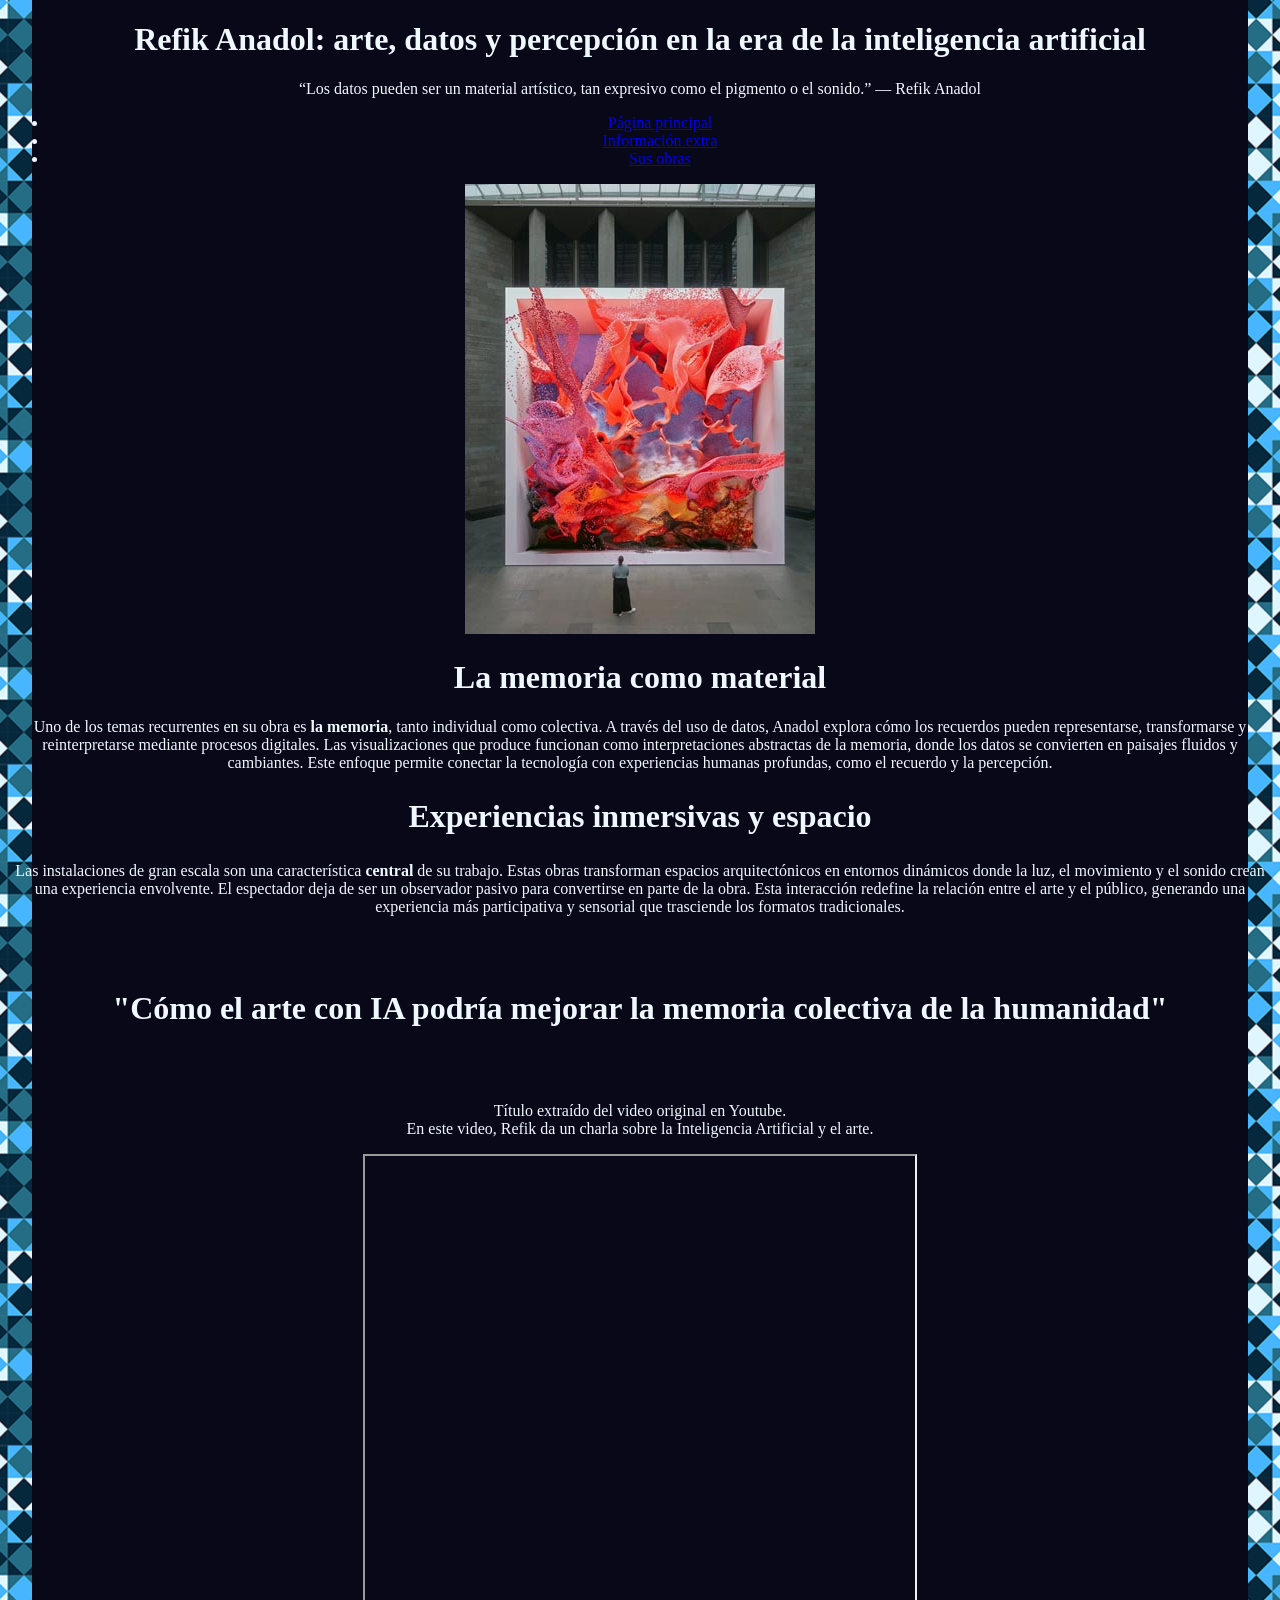
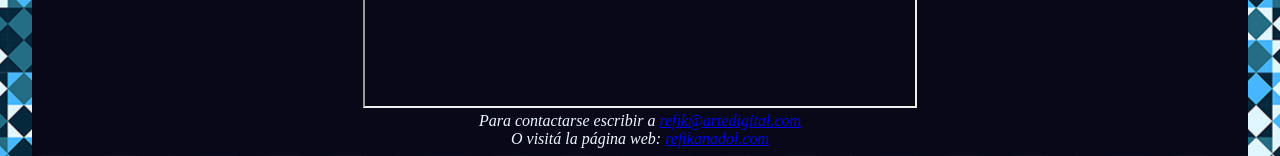
==== pagina/info.html @ b9374fc4 "Agregando contenido Terminando de crear el sitio web :)" ====
<!DOCTYPE html>
<html lang="es">
<head>
    <meta charset="UTF-8">
    <title>Refik Anadol - Información del artista</title>
    <link href="css/estilos.css" rel="stylesheet">
</head>
<body>
    <header>
        <h1 class="titulo">Refik Anadol: arte, datos y percepción en la era de la inteligencia artificial</h1>
        <p>“Los datos pueden ser un material artístico, tan expresivo como el pigmento o el sonido.” — Refik Anadol</p>
    </header>
    <nav>
        <ul>
            <li><a href="index.html">Página principal</a></li>
            <li><a href="info.html">Información extra</a></li>
            <li><a href="obras.html">Sus obras</a></li>
        </ul>
    </nav>
    <img src="img/anadol-4.jpg" alt="Imagen de una de sus instalaciones">
    <main>
       <h1 class="titulo">La memoria como material</h1>
        <p>Uno de los temas recurrentes en su obra es <strong>la memoria</strong>, tanto individual como colectiva. A través del uso de datos, Anadol explora cómo los recuerdos pueden representarse, transformarse y reinterpretarse mediante procesos digitales. Las visualizaciones que produce funcionan como interpretaciones abstractas de la memoria, donde los datos se convierten en paisajes fluidos y cambiantes. Este enfoque permite conectar la tecnología con experiencias humanas profundas, como el recuerdo y la percepción.</p>
        <h2 class="titulo">Experiencias inmersivas y espacio</h2>
        <p>Las instalaciones de gran escala son una característica <strong>central</strong> de su trabajo. Estas obras transforman espacios arquitectónicos en entornos dinámicos donde la luz, el movimiento y el sonido crean una experiencia envolvente. El espectador deja de ser un observador pasivo para convertirse en parte de la obra. Esta interacción redefine la relación entre el arte y el público, generando una experiencia más participativa y sensorial que trasciende los formatos tradicionales.</p>
        <section>
            <article>
            <h6 class="titulo">"Cómo el arte con IA podría mejorar la memoria colectiva de la humanidad"</h6>
            <p>Título extraído del video original en Youtube. <br> En este video, Refik da un charla sobre la Inteligencia Artificial y el arte.</p>
            <iframe src="https://youtu.be/iz7diOuaTos" frameborder="500" width="550" height="550"></iframe>
            </article>
        </section>
    </main>
    <footer>
         <address>
            Para contactarse escribir a <a href="mailto:refik@artedigital.com">refik@artedigital.com</a>
            <br>
            O visitá la página web: <a href="https://refikanadol.com/">refikanadol.com</a>
        </address>
    </footer>
</body>
</html>
---- pagina/css/estilos.css ----
/*Font para los titulos: https://fonts.google.com/specimen/Lato*/
@import url(https://fonts.google.com/specimen/Lato);
body {
    /*Fondo*/
background-image: linear-gradient(rgb(8, 8, 24) , rgb(8, 8, 24)), url(../img/fondo.png);
background-repeat: no-repeat, repeat;
background-size: 95% 100%, auto;
background-position: center, center;
/*Texto;*/
color: aliceblue;
text-align: center;

font-family: 'lato', 'Times New Roman', Times, serif;
.titulo {font-size: 200%} ;
}
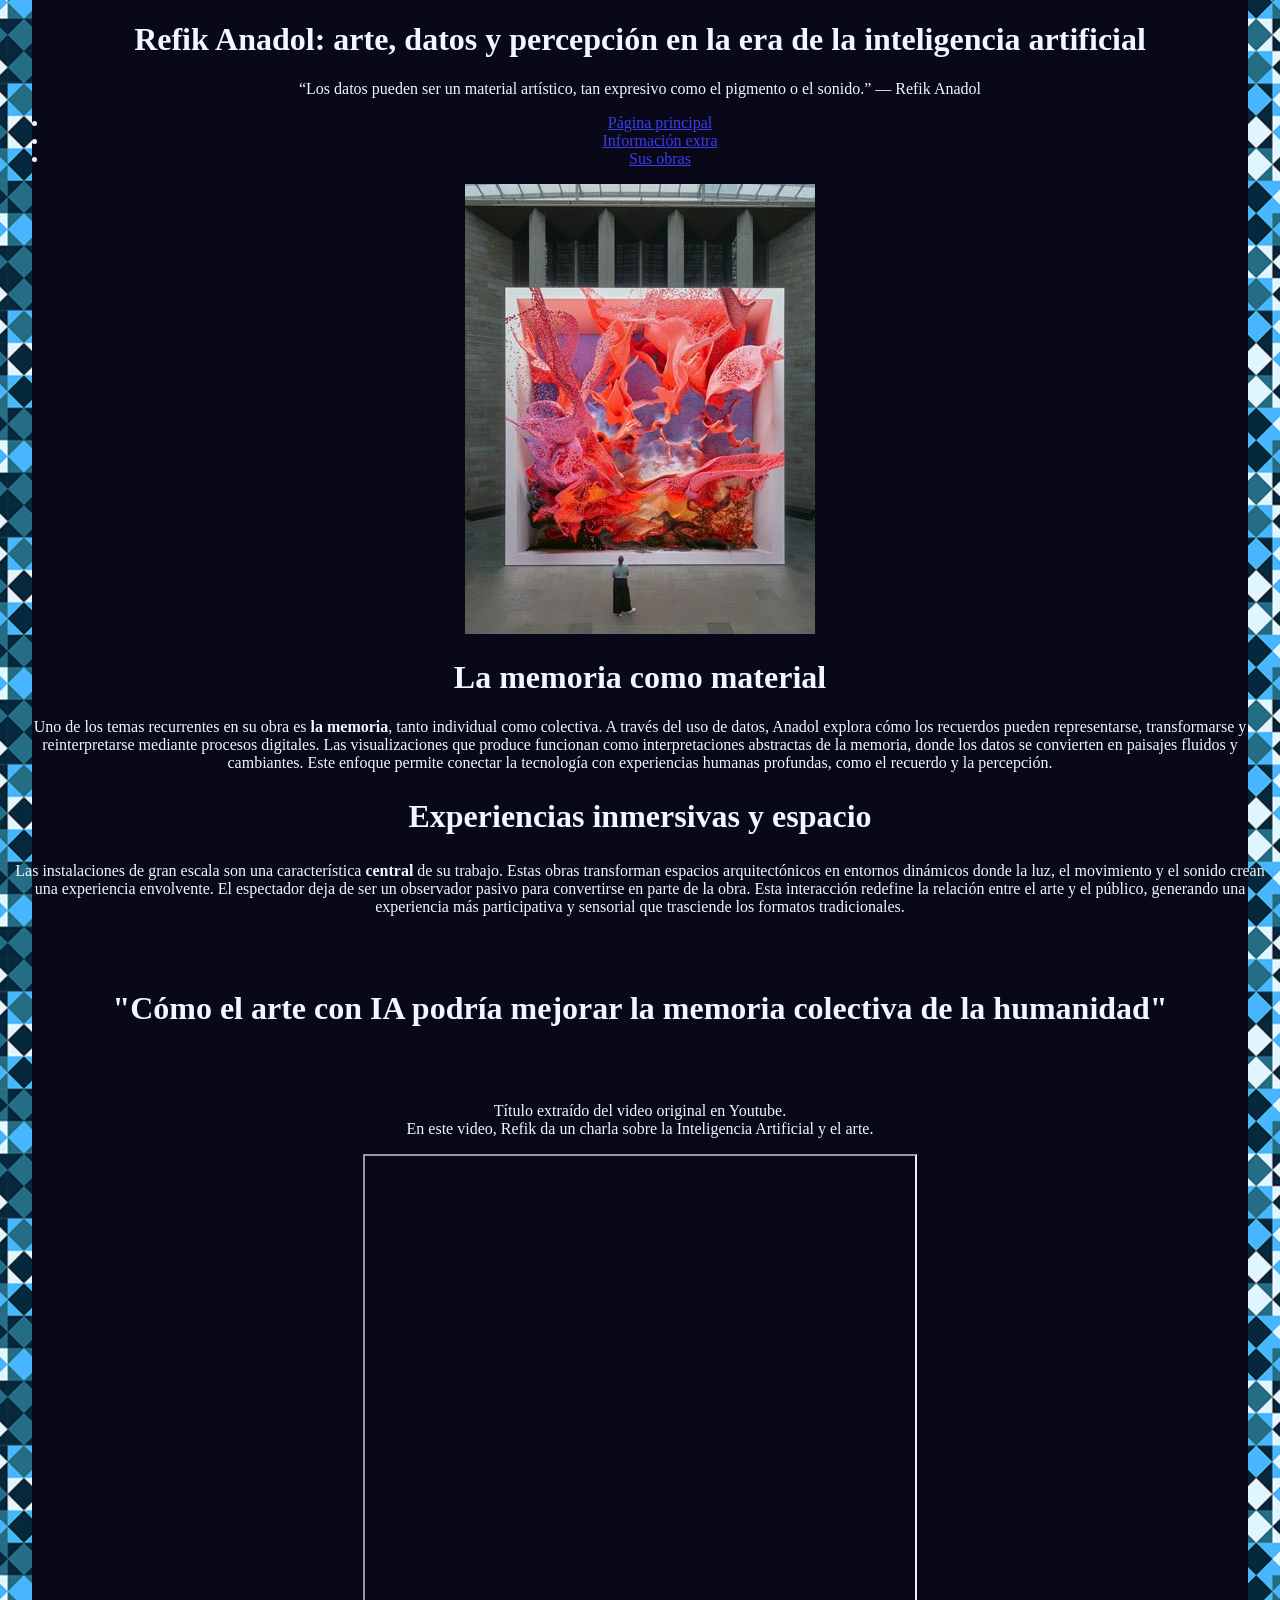
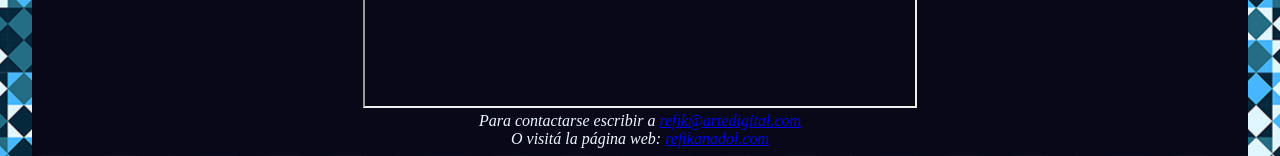
==== commit 948fbecf: "Guardando cambios guardando cambios del CSS" ====
--- a/pagina/info.html
+++ b/pagina/info.html
@@ -10,11 +10,11 @@
         <h1 class="titulo">Refik Anadol: arte, datos y percepción en la era de la inteligencia artificial</h1>
         <p>“Los datos pueden ser un material artístico, tan expresivo como el pigmento o el sonido.” — Refik Anadol</p>
     </header>
-    <nav>
+    <nav class="navegador">
         <ul>
-            <li><a href="index.html">Página principal</a></li>
-            <li><a href="info.html">Información extra</a></li>
-            <li><a href="obras.html">Sus obras</a></li>
+             <li><a href="index.html", class="link">Página principal</a></li>
+            <li><a href="info.html" class="link">Información extra</a></li>
+            <li><a href="obras.html" class="link">Sus obras</a></li>
         </ul>
     </nav>
     <img src="img/anadol-4.jpg" alt="Imagen de una de sus instalaciones">
--- a/pagina/css/estilos.css
+++ b/pagina/css/estilos.css
@@ -1,4 +1,3 @@
-/*Font para los titulos: https://fonts.google.com/specimen/Lato*/
 @import url(https://fonts.google.com/specimen/Lato);
 body {
     /*Fondo*/
@@ -9,7 +8,9 @@
 /*Texto;*/
 color: aliceblue;
 text-align: center;
-
 font-family: 'lato', 'Times New Roman', Times, serif;
-.titulo {font-size: 200%} ;
+.titulo {font-size: 200%};
+.navegador {display: inline};
+.link {color: rgb(60, 60, 238)};
+.link:hover {color: };
 }
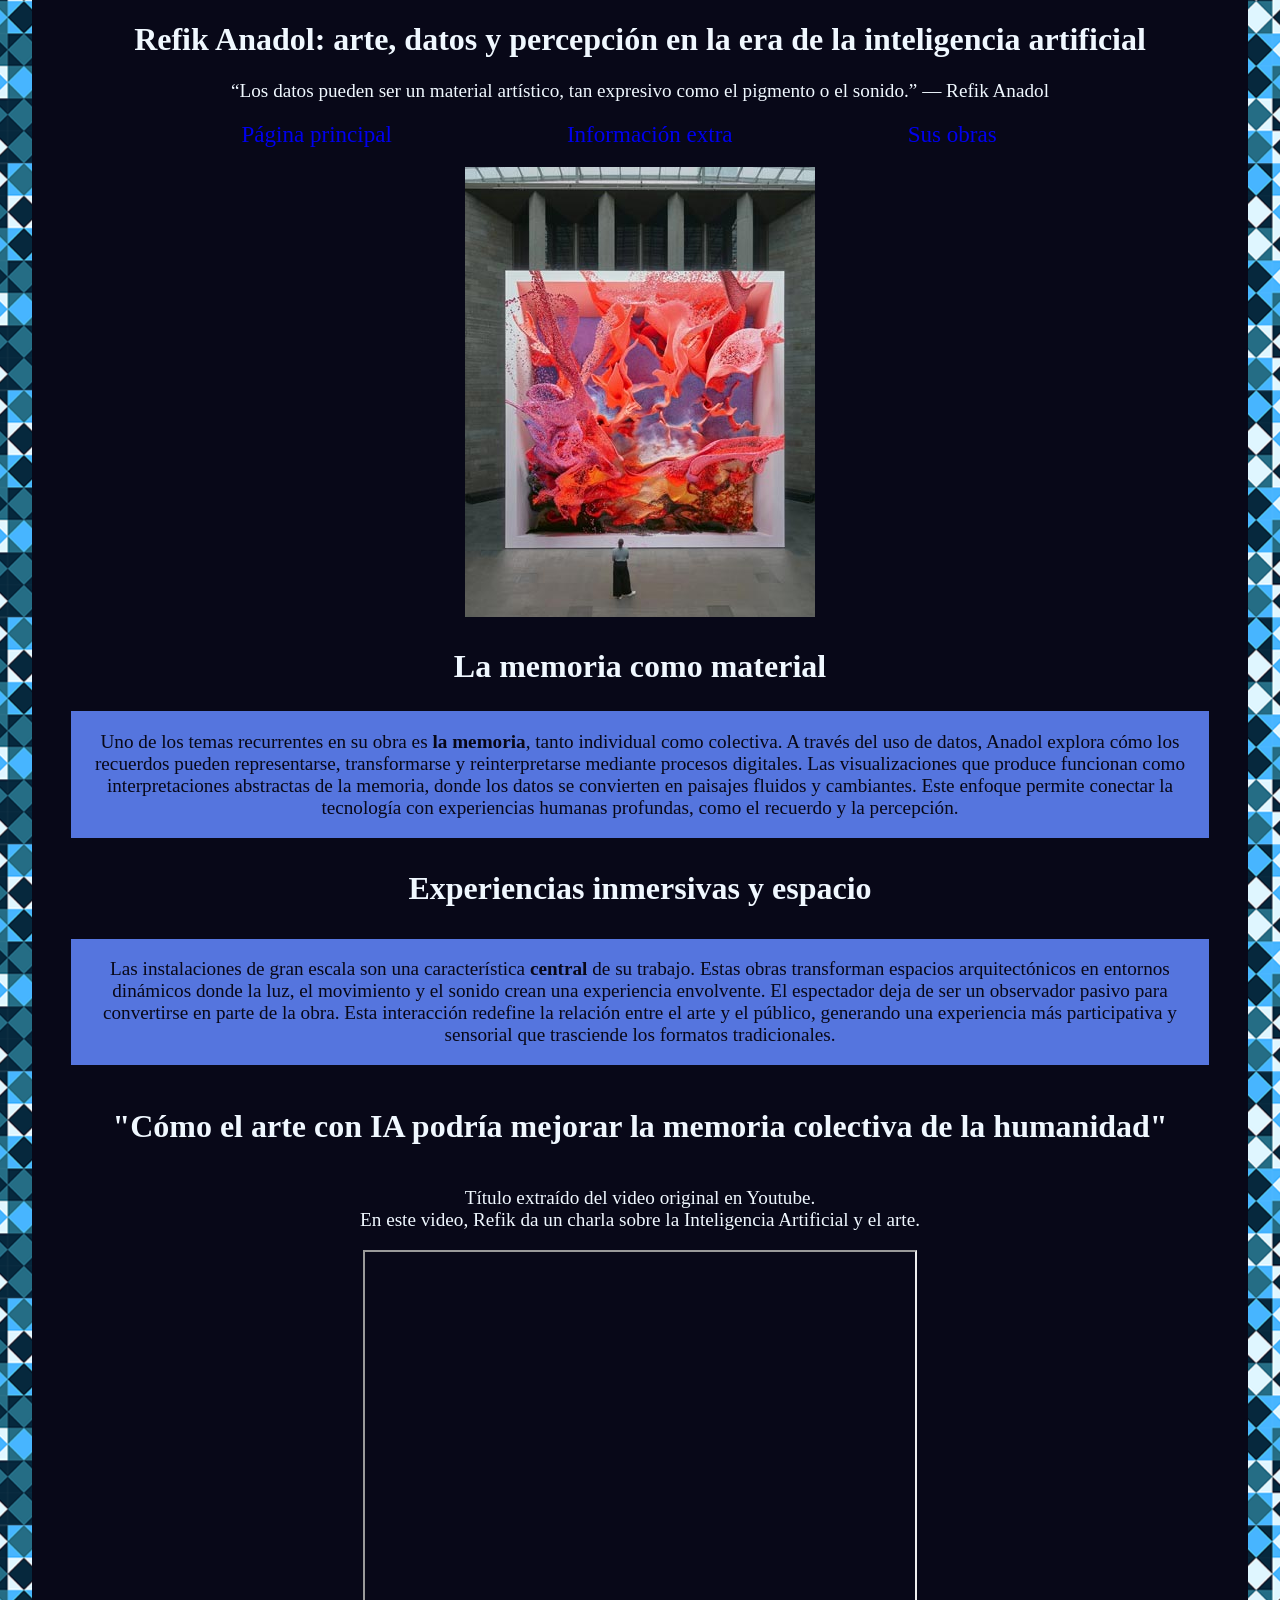
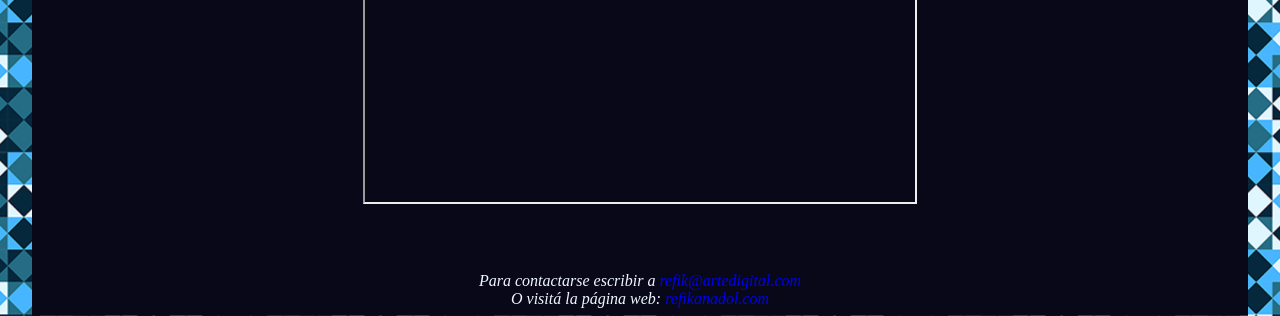
==== commit f458e380: "Agregando cambios ligeros" ====
--- a/pagina/info.html
+++ b/pagina/info.html
@@ -7,27 +7,31 @@
 </head>
 <body>
     <header>
-        <h1 class="titulo">Refik Anadol: arte, datos y percepción en la era de la inteligencia artificial</h1>
+        <h1>Refik Anadol: arte, datos y percepción en la era de la inteligencia artificial</h1>
         <p>“Los datos pueden ser un material artístico, tan expresivo como el pigmento o el sonido.” — Refik Anadol</p>
-    </header>
-    <nav class="navegador">
+        <nav>
         <ul>
-             <li><a href="index.html", class="link">Página principal</a></li>
-            <li><a href="info.html" class="link">Información extra</a></li>
-            <li><a href="obras.html" class="link">Sus obras</a></li>
+            <li><a href="index.html">Página principal</a></li>
+            <li><a href="info.html">Información extra</a></li>
+            <li><a href="obras.html">Sus obras</a></li>
         </ul>
     </nav>
+    </header>
     <img src="img/anadol-4.jpg" alt="Imagen de una de sus instalaciones">
     <main>
-       <h1 class="titulo">La memoria como material</h1>
-        <p>Uno de los temas recurrentes en su obra es <strong>la memoria</strong>, tanto individual como colectiva. A través del uso de datos, Anadol explora cómo los recuerdos pueden representarse, transformarse y reinterpretarse mediante procesos digitales. Las visualizaciones que produce funcionan como interpretaciones abstractas de la memoria, donde los datos se convierten en paisajes fluidos y cambiantes. Este enfoque permite conectar la tecnología con experiencias humanas profundas, como el recuerdo y la percepción.</p>
-        <h2 class="titulo">Experiencias inmersivas y espacio</h2>
-        <p>Las instalaciones de gran escala son una característica <strong>central</strong> de su trabajo. Estas obras transforman espacios arquitectónicos en entornos dinámicos donde la luz, el movimiento y el sonido crean una experiencia envolvente. El espectador deja de ser un observador pasivo para convertirse en parte de la obra. Esta interacción redefine la relación entre el arte y el público, generando una experiencia más participativa y sensorial que trasciende los formatos tradicionales.</p>
+       <h2>La memoria como material</h2>
+       <div> 
+       <p>Uno de los temas recurrentes en su obra es <strong>la memoria</strong>, tanto individual como colectiva. A través del uso de datos, Anadol explora cómo los recuerdos pueden representarse, transformarse y reinterpretarse mediante procesos digitales. Las visualizaciones que produce funcionan como interpretaciones abstractas de la memoria, donde los datos se convierten en paisajes fluidos y cambiantes. Este enfoque permite conectar la tecnología con experiencias humanas profundas, como el recuerdo y la percepción.</p>
+       </div>
+       <h3>Experiencias inmersivas y espacio</h3>
+       <div>
+       <p>Las instalaciones de gran escala son una característica <strong>central</strong> de su trabajo. Estas obras transforman espacios arquitectónicos en entornos dinámicos donde la luz, el movimiento y el sonido crean una experiencia envolvente. El espectador deja de ser un observador pasivo para convertirse en parte de la obra. Esta interacción redefine la relación entre el arte y el público, generando una experiencia más participativa y sensorial que trasciende los formatos tradicionales.</p>
+       </div>
         <section>
+            <h4>"Cómo el arte con IA podría mejorar la memoria colectiva de la humanidad"</h4>
+            <p>Título extraído del video original en Youtube. <br> En este video, Refik da un charla sobre la Inteligencia Artificial y el arte.</p>
             <article>
-            <h6 class="titulo">"Cómo el arte con IA podría mejorar la memoria colectiva de la humanidad"</h6>
-            <p>Título extraído del video original en Youtube. <br> En este video, Refik da un charla sobre la Inteligencia Artificial y el arte.</p>
-            <iframe src="https://youtu.be/iz7diOuaTos" frameborder="500" width="550" height="550"></iframe>
+            <iframe src="https://youtu.be/iz7diOuaTos" width="550" height="550"></iframe>
             </article>
         </section>
     </main>
--- a/pagina/css/estilos.css
+++ b/pagina/css/estilos.css
@@ -5,12 +5,63 @@
 background-repeat: no-repeat, repeat;
 background-size: 95% 100%, auto;
 background-position: center, center;
+
+/*Imagen*/
+#img {
+    margin-top: 5%;
+};
+/*Epígrafe*/
+#epigrafe {
+    margin-top: 0%;
+};
 /*Texto;*/
 color: aliceblue;
 text-align: center;
-font-family: 'lato', 'Times New Roman', Times, serif;
-.titulo {font-size: 200%};
-.navegador {display: inline};
-.link {color: rgb(60, 60, 238)};
-.link:hover {color: };
-}+font-family:'Times New Roman', Times, serif;
+h1, h2, h3, h4, h5, h6 {
+    font-size: 200%; 
+    font-family: 'Lato';
+};
+p , li {
+    font-size: 120%;
+};
+div {
+    margin-left: 5%;
+    width: 90%;
+    box-sizing: border-box;
+    display: flex;
+    justify-content: center;
+    align-items: center;
+    background-color: rgba(91, 125, 236, 0.932);
+    color: rgb(8, 8, 24);
+};
+
+/*Lista*/
+#obras {
+    margin: 0%;
+    padding: 0%;
+};
+
+/*Navegador*/
+nav {
+    font-size: 120%;
+    margin-left: 7%;
+};
+nav  li{
+    list-style: inside;
+    margin-right: 15%;
+    display: inline-block;
+    color: aliceblue;
+};
+a {
+    text-decoration: none;
+};
+a:visited {
+    color: cornflowerblue;
+    text-decoration: none;
+};
+/*Footer*/
+footer {
+    margin-top: 5%;
+};
+};
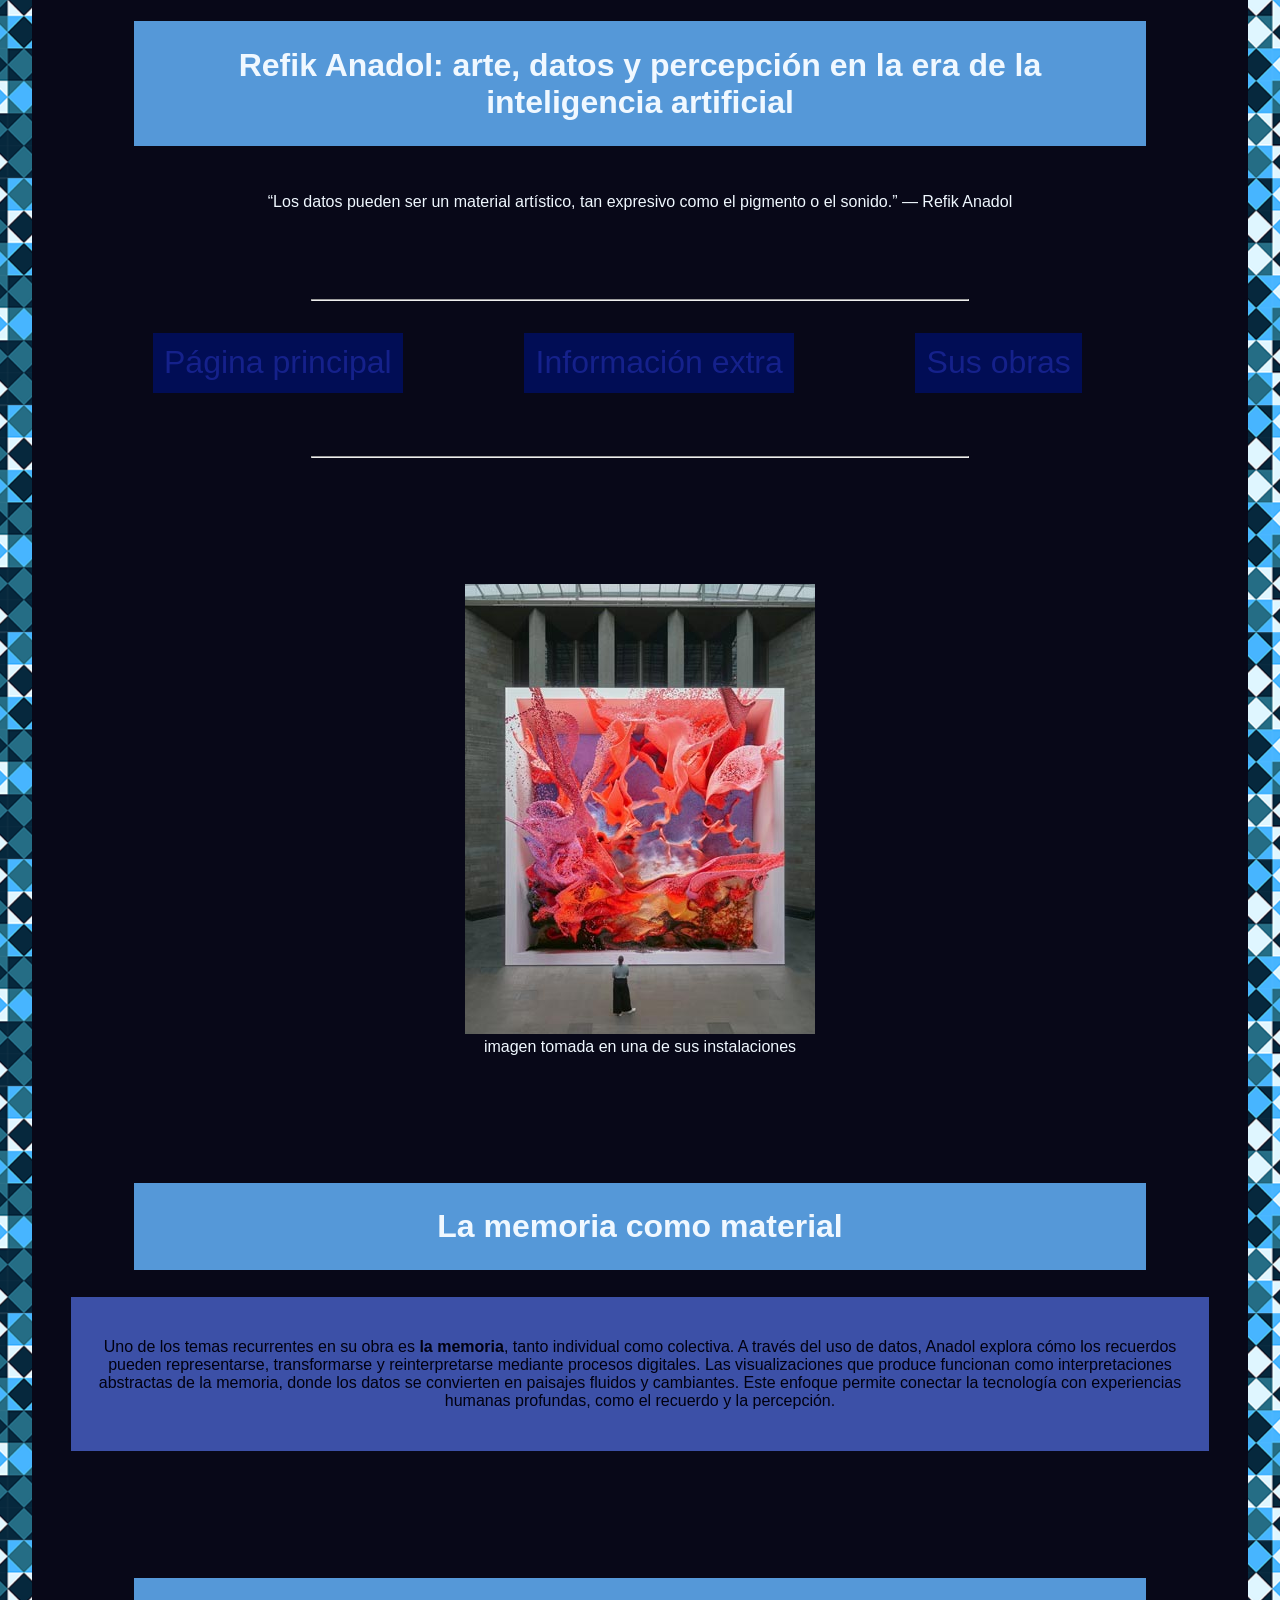
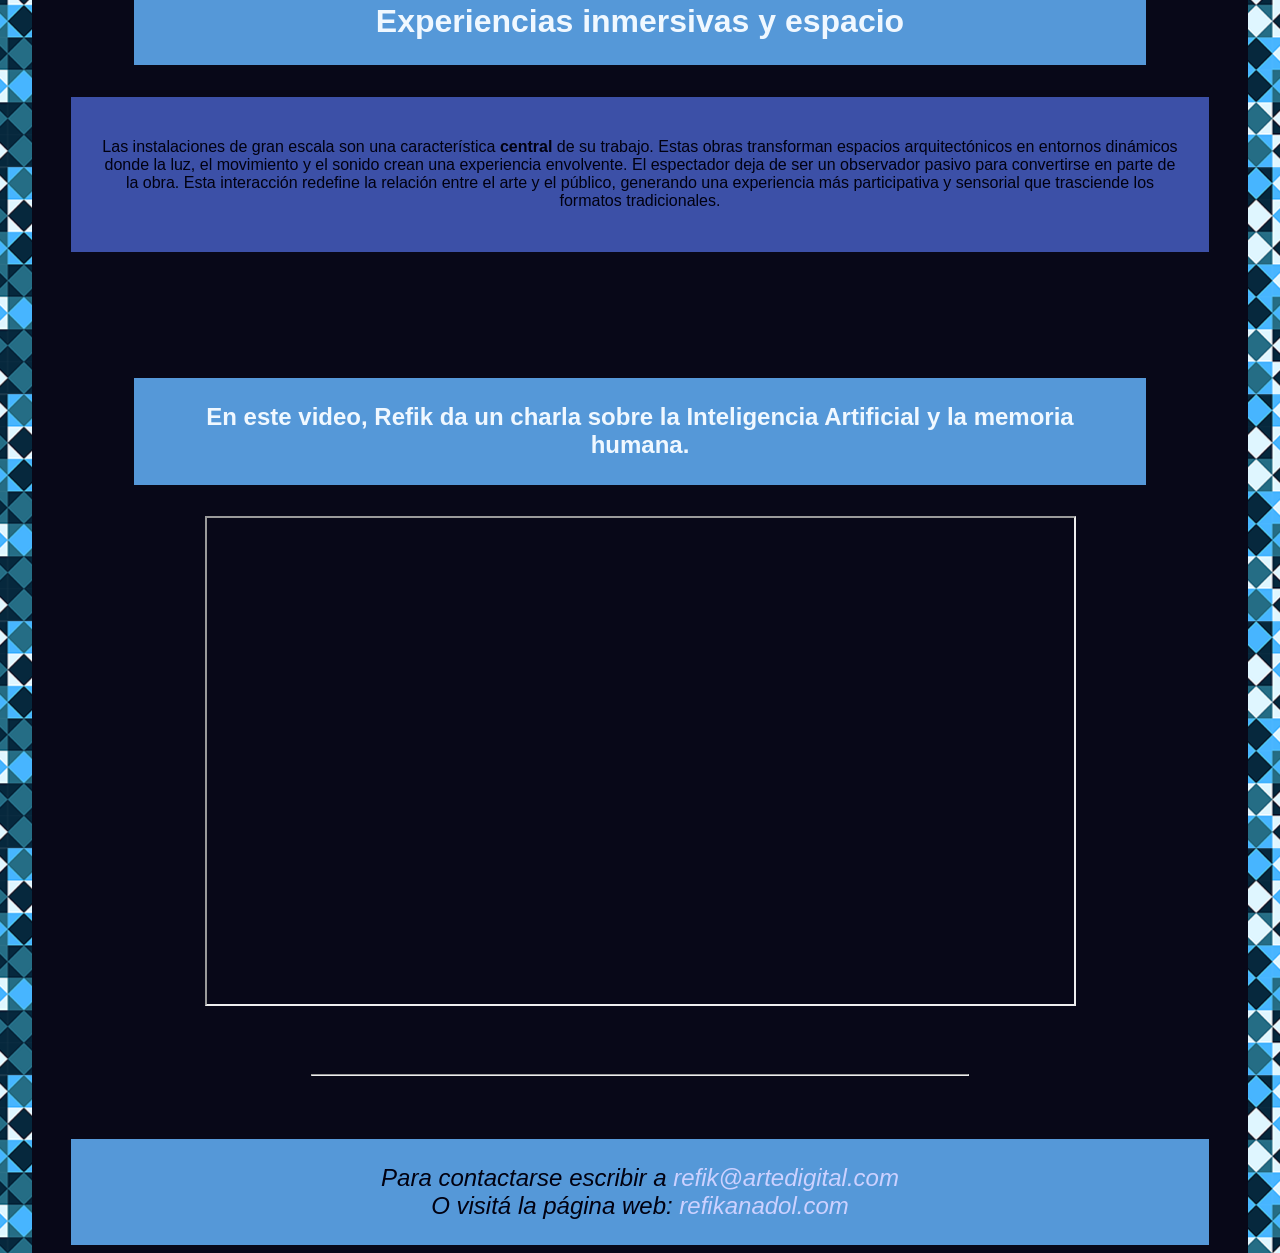
==== commit 22bda504: "Añadiendo cambios finales" ====
--- a/pagina/info.html
+++ b/pagina/info.html
@@ -7,34 +7,41 @@
 </head>
 <body>
     <header>
-        <h1>Refik Anadol: arte, datos y percepción en la era de la inteligencia artificial</h1>
-        <p>“Los datos pueden ser un material artístico, tan expresivo como el pigmento o el sonido.” — Refik Anadol</p>
-        <nav>
+       <h1>Refik Anadol: arte, datos y percepción en la era de la inteligencia artificial</h1>
+        <p id="cita">“Los datos pueden ser un material artístico, tan expresivo como el pigmento o el sonido.” — Refik Anadol</p>
+        <hr>
+    <nav>
         <ul>
             <li><a href="index.html">Página principal</a></li>
             <li><a href="info.html">Información extra</a></li>
             <li><a href="obras.html">Sus obras</a></li>
         </ul>
     </nav>
+        <hr>
     </header>
+    <figure>
     <img src="img/anadol-4.jpg" alt="Imagen de una de sus instalaciones">
+    <figcaption id="epigrafe">imagen tomada en una de sus instalaciones</figcaption>
+    </figure>
     <main>
-       <h2>La memoria como material</h2>
+    <article>
+        <h2>La memoria como material</h2>
        <div> 
        <p>Uno de los temas recurrentes en su obra es <strong>la memoria</strong>, tanto individual como colectiva. A través del uso de datos, Anadol explora cómo los recuerdos pueden representarse, transformarse y reinterpretarse mediante procesos digitales. Las visualizaciones que produce funcionan como interpretaciones abstractas de la memoria, donde los datos se convierten en paisajes fluidos y cambiantes. Este enfoque permite conectar la tecnología con experiencias humanas profundas, como el recuerdo y la percepción.</p>
        </div>
+    </article>
+    <article>
        <h3>Experiencias inmersivas y espacio</h3>
        <div>
        <p>Las instalaciones de gran escala son una característica <strong>central</strong> de su trabajo. Estas obras transforman espacios arquitectónicos en entornos dinámicos donde la luz, el movimiento y el sonido crean una experiencia envolvente. El espectador deja de ser un observador pasivo para convertirse en parte de la obra. Esta interacción redefine la relación entre el arte y el público, generando una experiencia más participativa y sensorial que trasciende los formatos tradicionales.</p>
        </div>
+    </article>
         <section>
-            <h4>"Cómo el arte con IA podría mejorar la memoria colectiva de la humanidad"</h4>
-            <p>Título extraído del video original en Youtube. <br> En este video, Refik da un charla sobre la Inteligencia Artificial y el arte.</p>
-            <article>
-            <iframe src="https://youtu.be/iz7diOuaTos" width="550" height="550"></iframe>
-            </article>
+            <h4 id="video">En este video, Refik da un charla sobre la Inteligencia Artificial y la memoria humana.</h4>
+            <iframe width="871" height="490" src="https://www.youtube.com/embed/iz7diOuaTos" title="Como la inteligencia artificial puede mejorar la memoria colectiva de la humanidad | Refik Anadol | TED" allow="accelerometer; autoplay; clipboard-write; encrypted-media; gyroscope; picture-in-picture; web-share" referrerpolicy="strict-origin-when-cross-origin" allowfullscreen></iframe>
         </section>
     </main>
+    <hr>
     <footer>
          <address>
             Para contactarse escribir a <a href="mailto:refik@artedigital.com">refik@artedigital.com</a>
--- a/pagina/css/estilos.css
+++ b/pagina/css/estilos.css
@@ -1,67 +1,170 @@
 @import url(https://fonts.google.com/specimen/Lato);
+* {
+    box-sizing: border-box;
+    font-family: 'Lato', sans-serif;
+}
+
+/*Base*/
 body {
-    /*Fondo*/
-background-image: linear-gradient(rgb(8, 8, 24) , rgb(8, 8, 24)), url(../img/fondo.png);
-background-repeat: no-repeat, repeat;
-background-size: 95% 100%, auto;
-background-position: center, center;
+    background-image: linear-gradient(rgb(8, 8, 24), rgb(8, 8, 24)), url(../img/fondo.png);
+    background-repeat: no-repeat, repeat;
+    background-size: 95% 100%, auto;
+    background-position: center, center;
+    color: aliceblue;
+    text-align: center;
+}
 
-/*Imagen*/
-#img {
+/*Líneas*/
+hr {
+    width: 52%;
+    color: aliceblue;
     margin-top: 5%;
-};
-/*Epígrafe*/
-#epigrafe {
+}
+
+/*Títulos*/
+h1 { 
+    font-size: 2rem;   
+    margin-left: 10%;
+    width: 80%;
+    text-align: center;
+    padding: 2%;
+    background-color: rgba(98, 176, 248, 0.86);
+}
+
+h2 , h3 { 
+    font-size: 2rem;
+    margin-top: 10%;    
+    margin-left: 10%;
+    width: 80%;
+    text-align: center;
+    padding: 2%;
+    background-color: rgba(98, 176, 248, 0.86);
+}
+
+h4 , h5 {
+    font-size: 1.5rem;
+    margin-top: 10%;
+    margin-left: 10%;
+    width: 80%;
+    text-align: center;
+    padding: 2%;
+    background-color: rgba(98, 176, 248, 0.86);
+}
+
+/*Imagen y Epígrafe*/
+figure { 
+    margin-top: 10%;
+}
+
+span {
+    display: inline-block;
+    margin-top: 5%;
+    margin-bottom: 5%;
+}
+
+.epigrafe { 
     margin-top: 0%;
-};
-/*Texto;*/
-color: aliceblue;
-text-align: center;
-font-family:'Times New Roman', Times, serif;
-h1, h2, h3, h4, h5, h6 {
-    font-size: 200%; 
-    font-family: 'Lato';
-};
-p , li {
-    font-size: 120%;
-};
-div {
+}
+
+/*Extra*/
+p { 
+    font-size: 1rem;
+}
+
+ul , span {
+    font-size: 2rem;
+}
+
+div { 
     margin-left: 5%;
     width: 90%;
-    box-sizing: border-box;
-    display: flex;
-    justify-content: center;
-    align-items: center;
-    background-color: rgba(91, 125, 236, 0.932);
-    color: rgb(8, 8, 24);
-};
+    text-align: center;
+    padding: 2%;
+    background-color: rgb(60, 80, 167);
+    color: rgb(1, 1, 17);
+}
 
-/*Lista*/
-#obras {
+#cita {
+    font-size: 1rem;
+    font-family: 'Lato', sans-serif;
+    margin-left: 10%;
+    width: 80%;
+    text-align: center;
+    padding: 2%;
+}
+
+#obras { 
     margin: 0%;
     padding: 0%;
-};
+    margin-left: 5%;
+    width: 90%;
+    list-style: none;
+    text-align: center;
+    padding: 2%;
+    background-color: rgba(60, 103, 167, 0.71);
+    color: rgb(1, 1, 17);
+}
+
+#video {
+    margin-top: 10%;
+}
 
 /*Navegador*/
-nav {
-    font-size: 120%;
-    margin-left: 7%;
-};
-nav  li{
+nav { 
+    font-size: 2rem;
+    text-align: center;
+    margin-left: 5%;
+}
+nav ul:first-child {
+    margin-right: 3%;
+}
+
+nav li { 
     list-style: inside;
-    margin-right: 15%;
+    margin-right: 10%;
     display: inline-block;
-    color: aliceblue;
-};
-a {
+    padding: 1%;
+    background-color: rgba(0, 14, 92, 0.9);
+}
+
+nav li a { 
+    color: rgb(21, 33, 139);
     text-decoration: none;
-};
-a:visited {
-    color: cornflowerblue;
+}
+
+nav li a:hover {
+    color: rgb(87, 127, 236);
+    text-decoration: underline;
+}
+
+nav li a:active {
+    color: blue;
+    text-decoration: underline;
+}
+
+/*Footer*/
+footer { 
+    margin-top: 5%;
+    font-size: 1.5rem;
+    margin-left: 5%;
+    width: 90%;
+    text-align: center;
+    padding: 2%;
+    background-color: rgba(98, 176, 248, 0.86);
+    color: rgb(1, 1, 17);
+}
+
+footer address a { 
+    color: rgb(204, 209, 255);
     text-decoration: none;
-};
-/*Footer*/
-footer {
-    margin-top: 5%;
-};
-};+}
+
+footer address a:hover {
+    color: rgb(4, 19, 151);
+    text-decoration: underline;
+}
+
+footer address a:active {
+    color: blue;
+    text-decoration: underline;
+}
